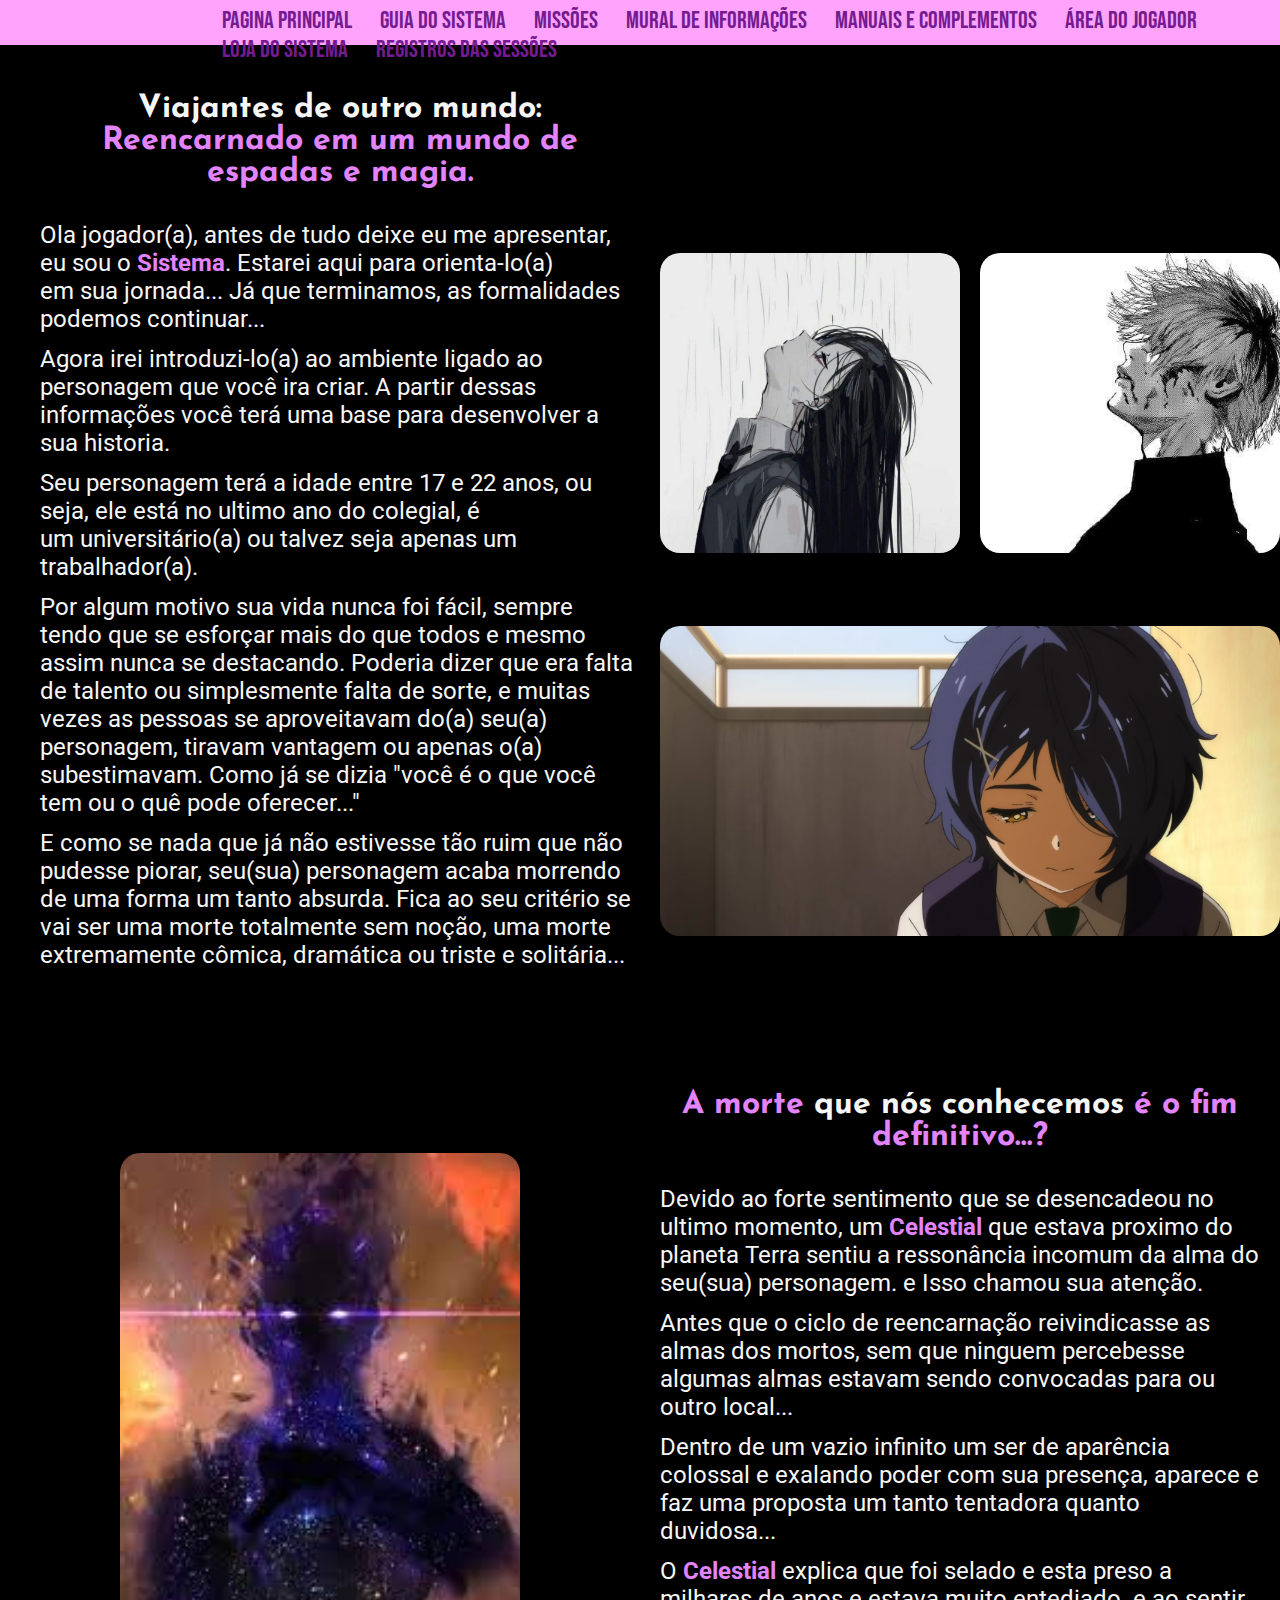
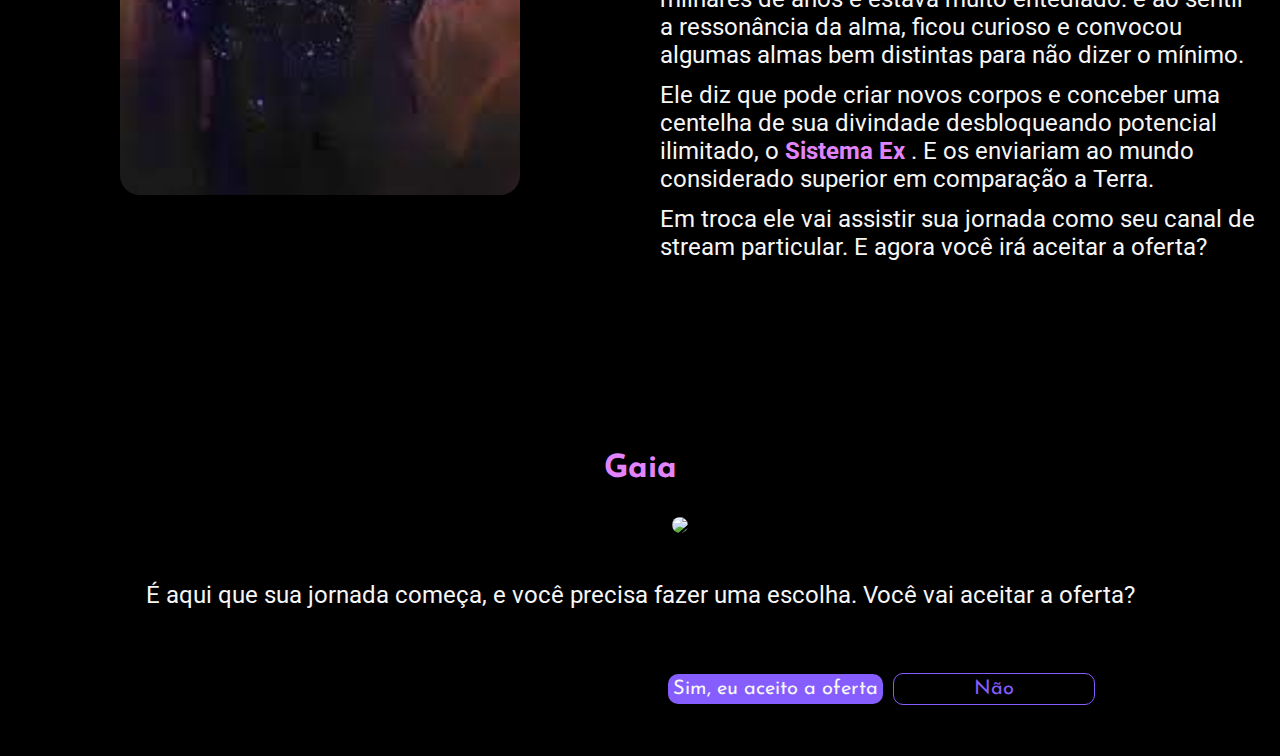
==== index.html @ a4c8fac4 "subindo arquivos1" ====
<!DOCTYPE html>
<html lang="pt-br">
<head>
  <meta charset="UTF-8">
  <meta http-equiv="X-UA-Compatible" content="IE=edge">
  <meta name="viewport" content="width=device-width, initial-scale=1.0">
  <title>Document</title>
  <link rel="stylesheet" href="style.css">
  <link rel="preconnect" href="https://fonts.googleapis.com">
<link rel="preconnect" href="https://fonts.gstatic.com" crossorigin>
<link href="https://fonts.googleapis.com/css2?family=Bebas+Neue&family=Josefin+Sans:wght@700&family=Roboto&display=swap" rel="stylesheet">
</head>
<body>
  <header class="cabecalho">
    <nav class="cabecalho__menu">
      <ul>
        <a class="cabecalho__menu__link" href="./home.html">Pagina Principal</a>
        <a class="cabecalho__menu__link" href="./guiadosistema.html">Guia do Sistema</a>
        <a class="cabecalho__menu__link" href="./home.html">missões</a>
        <a class="cabecalho__menu__link" href="./home.html">Mural de Informações</a>
        <a class="cabecalho__menu__link" href="./home.html">Manuais e Complementos</a>
        <a class="cabecalho__menu__link" href="./home.html">Área do Jogador</a>
        <a class="cabecalho__menu__link" href="./home.html">Loja do Sistema</a>
        <a class="cabecalho__menu__link" href="./home.html">Registros das Sessões</a>
      </ul>
    </nav>
  </header>
  <main class="Principal">
    <section class="sessao__principal conteiner">
      <div class="sessao__principal__conteudo">
        <h1 class="titulo__principal"><strong class="titulo__principal__str">Viajantes de outro mundo:</strong> Reencarnado em um mundo de espadas e magia. </h1>
        <p class="paragrafo conteudo__principal">Ola jogador(a), antes de tudo deixe eu me apresentar, eu sou o <strong class="paragrafo__principal__str">Sistema</strong>. Estarei aqui para orienta-lo(a)<br> em sua jornada... Já que terminamos, as formalidades podemos continuar...</p>
        <p class="paragrafo conteudo__principal">Agora irei introduzi-lo(a) ao ambiente ligado ao personagem que você ira criar. A partir dessas informações você terá uma base para desenvolver a sua historia.</p>
        <p class="paragrafo conteudo__principal">Seu personagem terá a idade entre 17 e 22 anos, ou seja, ele está no ultimo ano do colegial, é<br> um universitário(a) ou talvez seja apenas um trabalhador(a).</p>
        <p class="paragrafo conteudo__principal">Por algum motivo sua vida nunca foi fácil, sempre tendo que se esforçar mais do que todos e mesmo assim nunca se destacando. Poderia dizer que era falta de talento ou simplesmente falta de sorte, e muitas vezes as pessoas se aproveitavam do(a) seu(a) personagem, tiravam vantagem ou apenas o(a) subestimavam. Como já se dizia "você é o que você tem ou o quê pode oferecer..."</p>
        <p class="paragrafo conteudo__principal">E como se nada que já não estivesse tão ruim que não pudesse piorar, seu(sua) personagem acaba morrendo de uma forma um tanto absurda. Fica ao seu critério se vai ser uma morte totalmente sem noção, uma morte extremamente cômica, dramática ou triste e solitária...</p>
      </div>
      <div class="sessao__principal__imagem"><img src="./assets/aniyuki-sad-anime-avatar-image-51-1024x1024.jpg" alt="Imagem garota chorando na chuva"></div>
      <div class="sessao__principal__imagem"><img src="./assets/LX9xQp1A_400x400.jpg"></div>
      <div class="sessao__principal__imagem__1"><img src="./assets/Screen-Shot-2022-01-13-at-10.53.08-AM.avif"></div>    
    </section>
    <section class="sessao__secundaria conteiner">
    <div class="sessao__secundaria__imagem"><img src="./assets/robson.jfif"></div>
    <div class="sessao__secundaria__conteudo">
      <h2 class="titulo__secundario"><strong class="titulo__secundario__str">A morte</strong> que nós conhecemos <strong class="titulo__secundario__str">é o fim definitivo...?</strong></h2>
      <p class="paragrafo conteudo__principal">Devido ao forte sentimento que se desencadeou no ultimo momento, um <strong class="paragrafo__principal__str">Celestial</strong> que estava proximo do planeta Terra sentiu a ressonância incomum da alma do seu(sua) personagem. e Isso chamou sua atenção.</p>
      <p class="paragrafo conteudo__principal">Antes que o ciclo de reencarnação reivindicasse as almas dos mortos, sem que ninguem percebesse algumas almas estavam sendo convocadas para ou outro local...</p>
      <p class="paragrafo conteudo__principal">Dentro de um vazio infinito um ser de aparência colossal e exalando poder com sua presença, aparece e faz uma proposta um tanto tentadora quanto duvidosa...</p>
      <p class="paragrafo conteudo__principal">O <strong class="paragrafo__principal__str">Celestial</strong> explica que foi selado e esta preso a milhares de anos e estava muito entediado. e ao sentir a ressonância da alma, ficou curioso e convocou algumas almas bem distintas para não dizer o mínimo.</p>
      <p class="paragrafo conteudo__principal">Ele diz que pode criar novos corpos e conceber uma centelha de sua divindade desbloqueando potencial ilimitado, o <strong class="paragrafo__principal__str">Sistema Ex</strong> . E os enviariam ao mundo considerado superior em comparação a Terra.</p>
      <p class="paragrafo conteudo__principal">Em troca ele vai assistir sua jornada como seu canal de stream particular. E agora você irá aceitar a oferta?</p>
    </div>
    </section>
    <section class="sessao__gaia">
      <div>
        <h2 class="titulo__planeta">Gaia</h2>
        <img class="imagem__planeta" src="./assets/planetagaia.jpg">
      </div>
      <div>
        <p class="paragrafo conteudo__principal">É aqui que sua jornada começa, e você precisa fazer uma escolha. Você vai aceitar a oferta?</p>
      </div>
      <div class="conteiner__botao">
        <div class="botao__escolha__sim__box">
          <a class="botao__escolha__sim" href="./guiadosistema.html">Sim, eu aceito a oferta</a>
        </div>
        <div class="botao__escolha__nao__box">
          <a class="botao__escolha__nao" href="./respostanao.html">Não</a>
        </div>
      </div>
    </section>
  </main>
  <footer>

  </footer>
</body>
</html>
---- style.css ----
:root {
  --cor-fonte-principal: #f6f6f6;
  --cor-fonte-secundario: #E384FF;
  --cor-fundo-principal: #000000;
  --cor-botao-principal: #865DFF;
  --cor-box-menu: #FFA3FD;
  --cor-texto-menu: #751b91;
  --fonte-principal: 'Josefin Sans';
  --fonte-secundaria: 'Roboto';
  --fonte-menu: 'Bebas Neue';
}

*{
  padding: 0%;
  margin: 0%;
}

html {
  scroll-behavior: smooth;
}

body{
  background-color: var(--cor-fundo-principal);
  color: var(--cor-fonte-principal);
}

.cabecalho{
  background-color: var(--cor-box-menu);
  display: flex;
  height: 5vh;
  margin: 0 0 3em 0;
  
}

.cabecalho__menu {
  margin: 0.25em 1em 0 9.25em;
  font-family: var(--fonte-menu);
  font-size: 24px;
  font-weight: 400;
  
  
}

.cabecalho__menu__link {
  color: var(--cor-texto-menu);
  text-decoration: none;
  margin: 0 1em 0 0;
  
}

.cabecalho__menu__link:hover {
  color: var(--cor-fonte-principal);
}

.conteiner {
  max-width: 1200px;
  margin: 0 auto;
  grid-template-areas: 
  "sessao__principal__conteudo sessao__principal__imagem sessao__principal__imagem"
  "sessao__principal__conteudo sessao__principal__imagem sessao__principal__imagem"  
  ;
  display: grid;
  grid-gap: 20px;
}

img {
  width: 100%;
  border-radius: 20px;
}

.sessao__principal__conteudo {
  width: 600px;
  
  grid-area: "sessao__principal__conteudo";
  grid-row: sessao__principal__conteudo;
  height: 100vh;
}

.titulo__principal {
  margin: 0 0 1em 0;
  text-align: center;
  font-family: var(--fonte-principal);
  font-size: 32px;
  font-weight: 700;
  color: var(--cor-fonte-secundario);
}

.titulo__principal__str {
  color: var(--cor-fonte-principal)
}

.paragrafo__principal__str {
  color: var(--cor-fonte-secundario);
}

.paragrafo {
  font-size: 24px;
  font-family: var(--fonte-secundaria);
  font-weight: 400;
  margin: 0.50em 0;
}

.sessao__principal__imagem {
  width: 300px;
  height: 300px;
  grid-area:  "sessao__principal__imagem";
  margin-top: 10em;
}

.sessao__principal__imagem__1 {
  width: auto;
  height: auto;
  grid-column: sessao__principal__imagem;
  grid-area:  "sessao__principal__imagem__1";
}

.sessao__secundaria {
  
  height: 100vh;
  grid-template-columns: 50% 50%;
  display: grid;
  margin-bottom: 10em;
}

.sessao__secundaria__imagem {
  width: 400px;
 margin: 10em 0 0 5em;
}

.titulo__secundario {
  margin: 3em 0 1em 0 ;
  font-family: var(--fonte-principal);
  font-size: 32px;
  font-weight: 700;
  text-align: center;
}

.titulo__secundario__str {
  color: var(--cor-fonte-secundario);
}

.sessao__gaia {
  display: block;
  text-align: center;
}


.titulo__planeta {
  text-align: center;
  color: var(--cor-fonte-secundario);
  font-family: var(--fonte-principal);
  font-size: 32px;
  font-weight: 700;
  margin-bottom: 1em;
}

.imagem__planeta {
  width: 1100px;
  margin: 0 0 2em 5em;
}

.conteiner__botao {
  display: flex;
  flex-direction: row;
  margin: 0 0 0 41.75em;
  align-items: center;
  gap: 10px;
  height: 15vh;    
}

.botao__escolha__sim__box {
  margin: 1em 0; 
}

.botao__escolha__sim {
  text-decoration: none;
  color: var(--cor-fonte-principal);
  padding: 0.25em 0.25em;
  background-color: var(--cor-botao-principal);
  border-radius: 10px;
  font-family: var(--fonte-principal);
  font-weight: 400;
  font-size: 20px;
}

.botao__escolha__nao {
  text-decoration: none;
  color: var(--cor-botao-principal);
  padding: 0.25em 4em;
  border: 1px solid var(--cor-botao-principal);
  border-radius: 10px;
  font-family: var(--fonte-principal);
  font-weight: 400;
  font-size: 20px;
}

.botao__escolha__sim:hover {
  background-color: var(--cor-texto-menu);
  color: var(--cor-fundo-principal);
 
}

.botao__escolha__nao:hover {
  background-color: var(--cor-texto-menu);
  color: var(--cor-fonte-principal);
}

.botao__escolha__nao__box {
  margin: 1em 0;  
}

.respostanao__box{
margin: 4em 0 0 37em;
}
.fim{
  text-align: center;
}
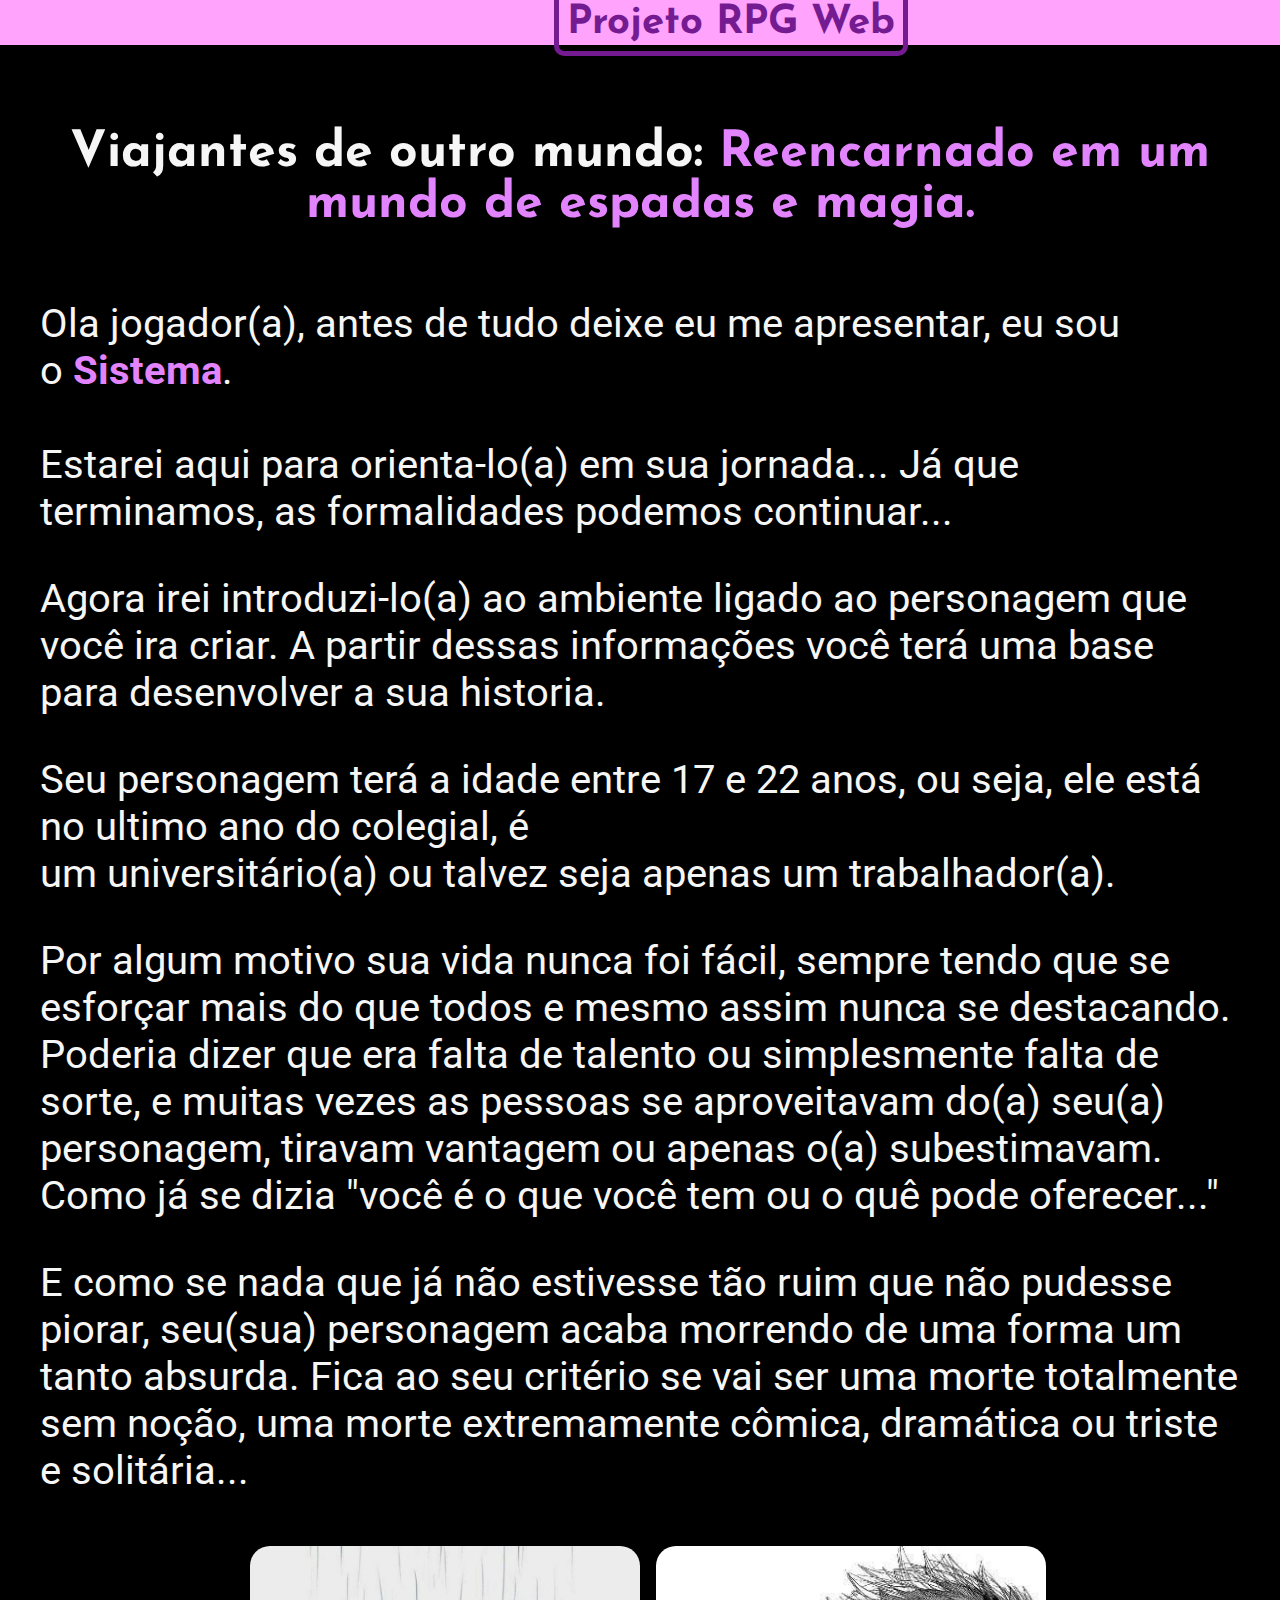
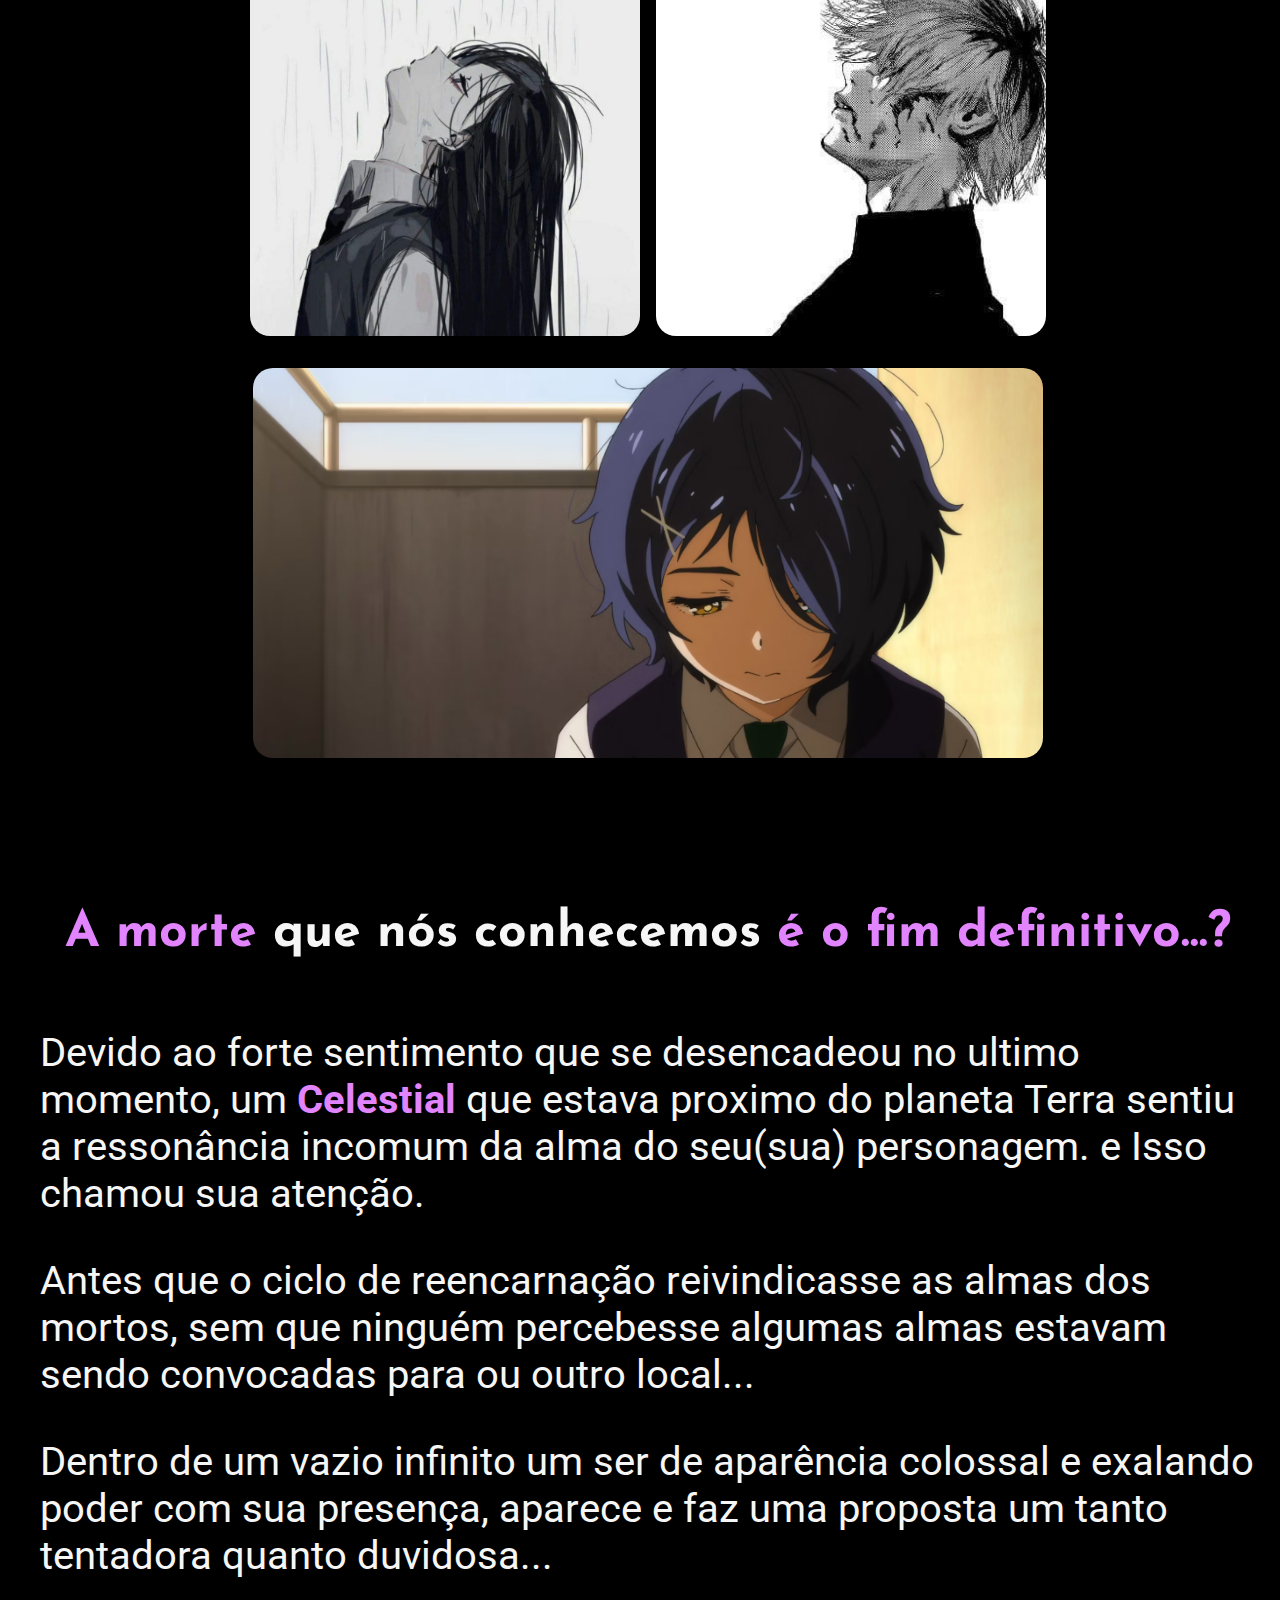
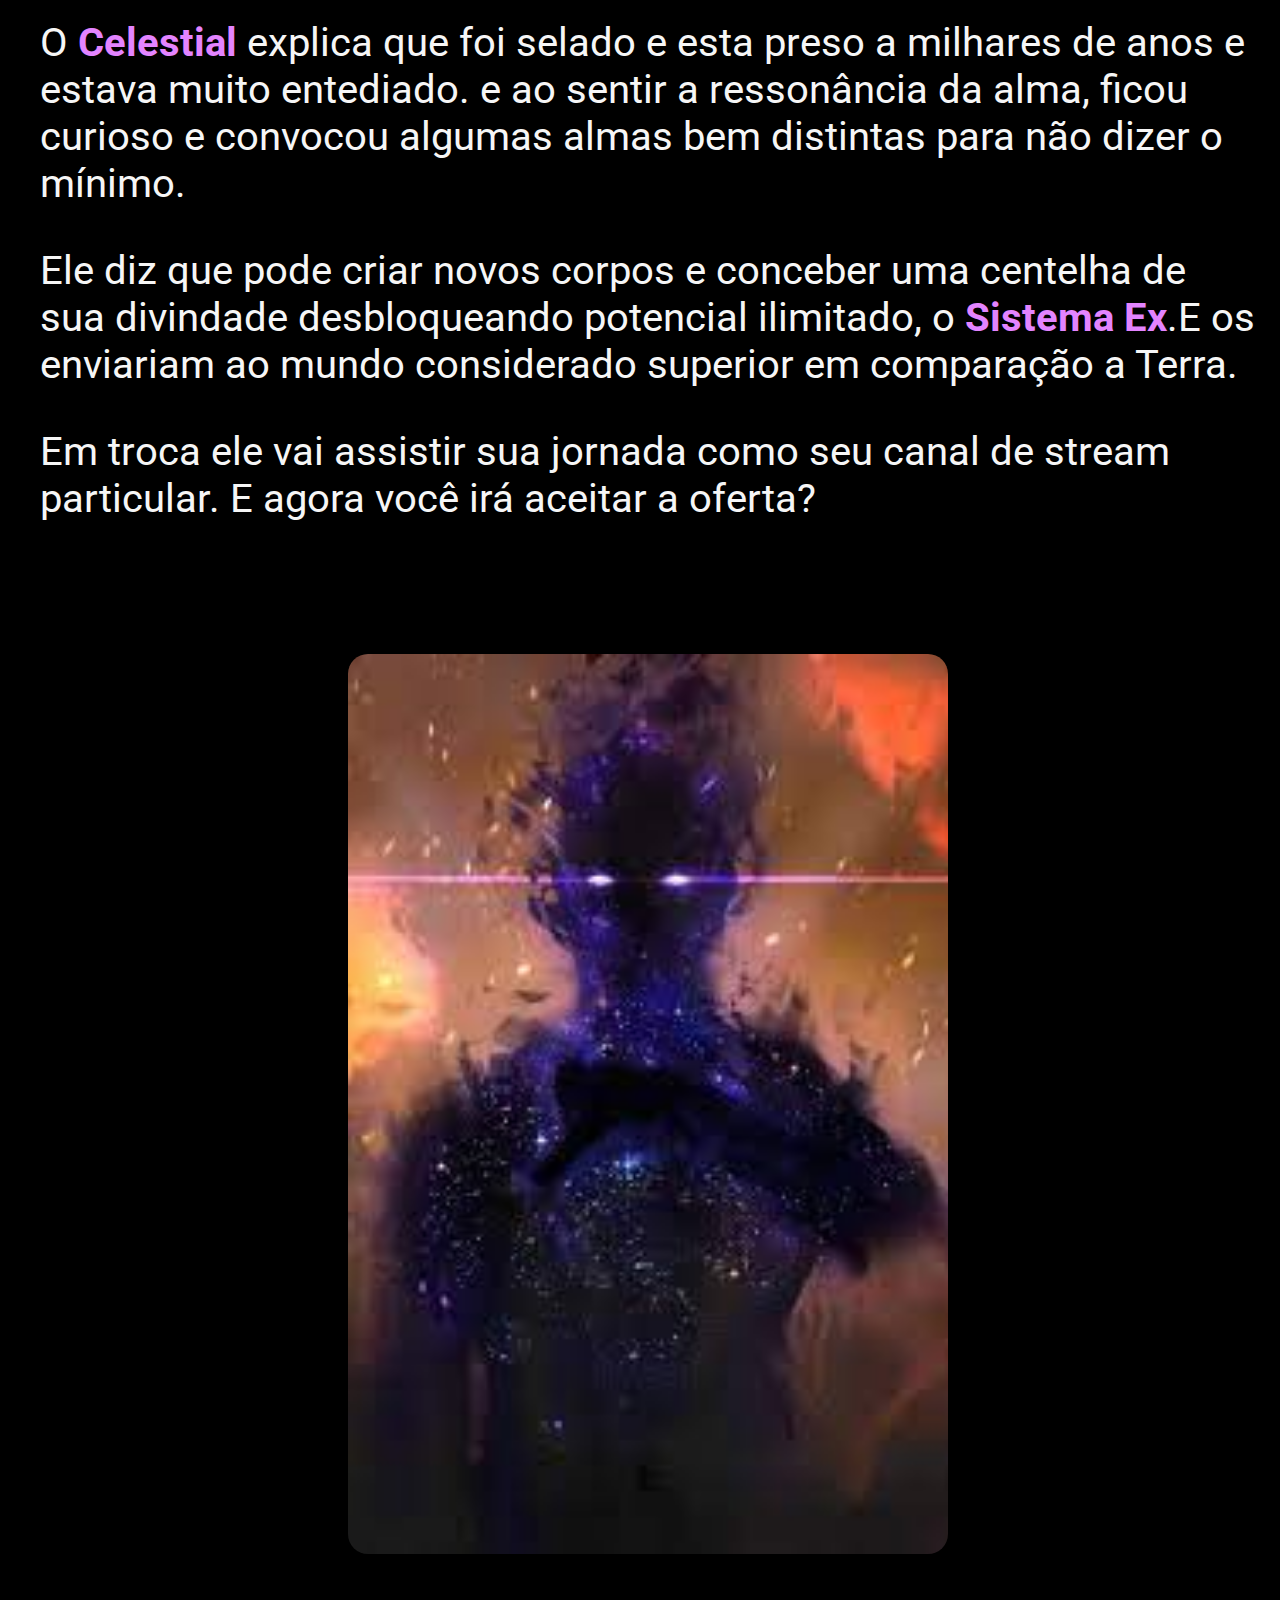
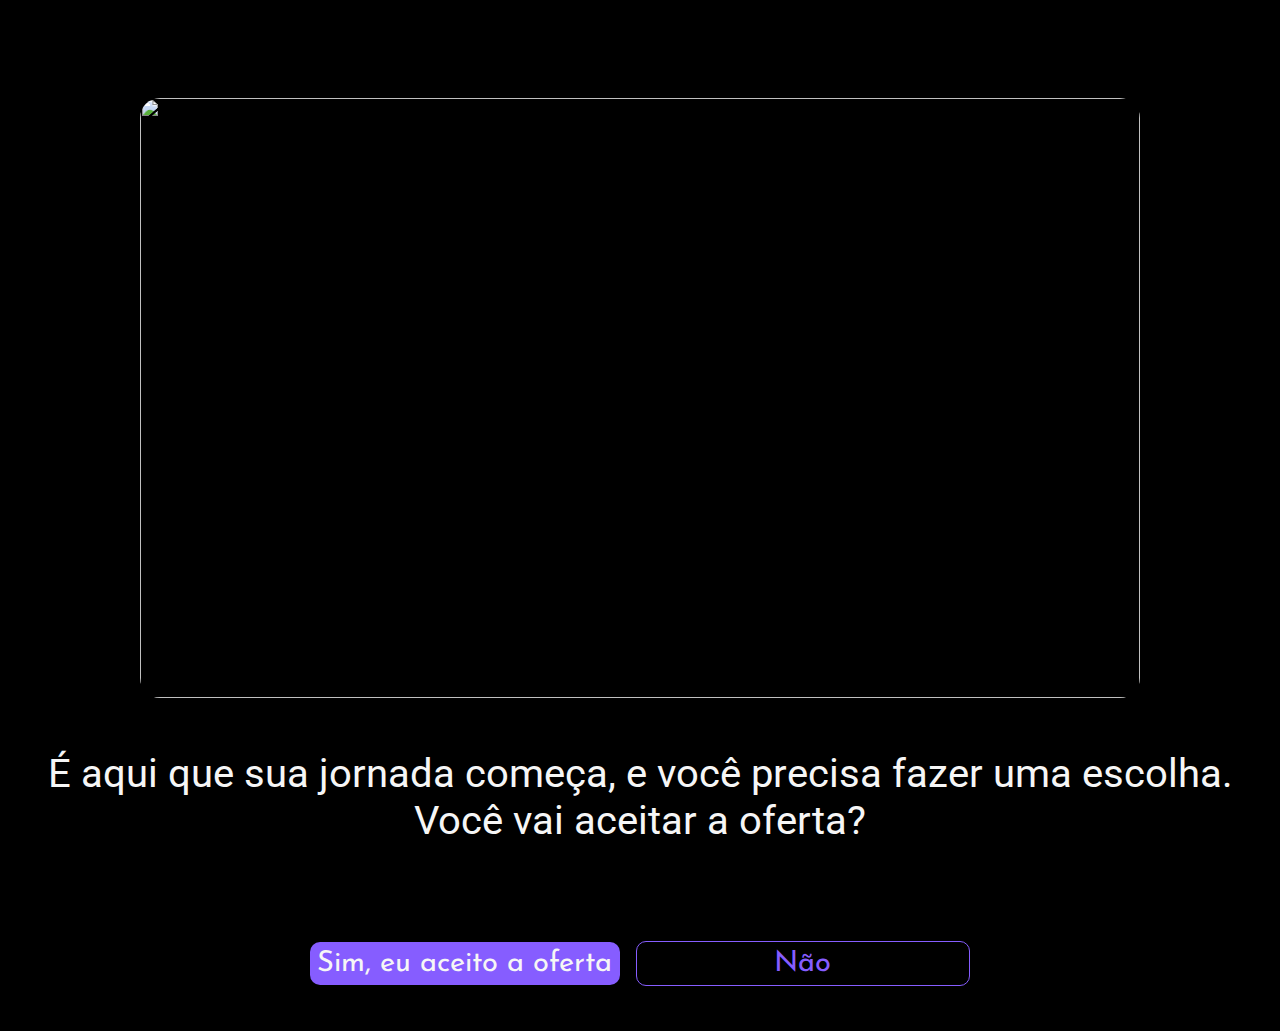
==== commit 77aff5f5: "Update index.html - atualização 04" ====
--- a/index.html
+++ b/index.html
@@ -5,72 +5,108 @@
   <meta http-equiv="X-UA-Compatible" content="IE=edge">
   <meta name="viewport" content="width=device-width, initial-scale=1.0">
   <title>Document</title>
-  <link rel="stylesheet" href="style.css">
+  <link href="./js/script.js">
+  <link rel="stylesheet" href="./styles/style.css">
+  <link rel="stylesheet" href="./styles/responsivo.css">
   <link rel="preconnect" href="https://fonts.googleapis.com">
-<link rel="preconnect" href="https://fonts.gstatic.com" crossorigin>
-<link href="https://fonts.googleapis.com/css2?family=Bebas+Neue&family=Josefin+Sans:wght@700&family=Roboto&display=swap" rel="stylesheet">
+  <link rel="preconnect" href="https://fonts.gstatic.com" crossorigin>
+  <link href="https://fonts.googleapis.com/css2?family=Bebas+Neue&family=Josefin+Sans:wght@700&family=Roboto&display=swap" rel="stylesheet">
+  <link rel="stylesheet" href="https://cdnjs.cloudflare.com/ajax/libs/font-awesome/6.4.0/css/all.min.css" integrity="sha512-iecdLmaskl7CVkqkXNQ/ZH/XLlvWZOJyj7Yy7tcenmpD1ypASozpmT/E0iPtmFIB46ZmdtAc9eNBvH0H/ZpiBw==" crossorigin="anonymous" referrerpolicy="no-referrer"/>
 </head>
 <body>
-  <header class="cabecalho">
+  <header class="cabecalho" id="cabecalho">
+    <div class="icone__menu__responsivo">
+      <i class="fa-solid fa-bars"></i>
+    </div>
+    <div class="logo__responsivo">
+      <p>Projeto RPG Web</p>
+    </div>
     <nav class="cabecalho__menu">
       <ul>
-        <a class="cabecalho__menu__link" href="./home.html">Pagina Principal</a>
+        <a class="cabecalho__menu__link" href="./index.html">Pagina Principal</a>
         <a class="cabecalho__menu__link" href="./guiadosistema.html">Guia do Sistema</a>
-        <a class="cabecalho__menu__link" href="./home.html">missões</a>
-        <a class="cabecalho__menu__link" href="./home.html">Mural de Informações</a>
-        <a class="cabecalho__menu__link" href="./home.html">Manuais e Complementos</a>
-        <a class="cabecalho__menu__link" href="./home.html">Área do Jogador</a>
-        <a class="cabecalho__menu__link" href="./home.html">Loja do Sistema</a>
-        <a class="cabecalho__menu__link" href="./home.html">Registros das Sessões</a>
-      </ul>
+        <a class="cabecalho__menu__link" href="#">Missões</a>
+        <a class="cabecalho__menu__link" href="#">Mural de Informações</a>
+        <a class="cabecalho__menu__link" href="#">Manuais e Complementos</a>
+        <a class="cabecalho__menu__link" href="#">Área do Jogador</a>
+        <a class="cabecalho__menu__link" href="#">Loja do Sistema</a>
+        <a class="cabecalho__menu__link" href="#">Registros das Sessões</a>
+      </ul>     
     </nav>
+    <!--<div class="icone__menu__responsivo2">
+      <i class="fa-solid fa-ellipsis-vertical"></i>
+    </div>-->
   </header>
+  <div class="dropdown__menu">
+    <li><a class="cabecalho__menu__link" href="./index.html">Pagina Principal</a></li>
+    <li><a class="cabecalho__menu__link" href="./guiadosistema.html">Guia do Sistema</a></li>
+    <li><a class="cabecalho__menu__link" href="#">Missões</a></li>
+    <li><a class="cabecalho__menu__link" href="#">Mural de Informações</a></li>
+    <li><a class="cabecalho__menu__link" href="#">Manuais e Complementos</a></li>
+    <li><a class="cabecalho__menu__link" href="#">Área do Jogador</a></li>
+    <li><a class="cabecalho__menu__link" href="#">Loja do Sistema</a></li>
+    <li><a class="cabecalho__menu__link" href="#">Registros das Sessões</a></li>
+  </div>
   <main class="Principal">
-    <section class="sessao__principal conteiner">
-      <div class="sessao__principal__conteudo">
+    <section class="sessao__principal">
+      <div class="sessao__principal__box1">
         <h1 class="titulo__principal"><strong class="titulo__principal__str">Viajantes de outro mundo:</strong> Reencarnado em um mundo de espadas e magia. </h1>
-        <p class="paragrafo conteudo__principal">Ola jogador(a), antes de tudo deixe eu me apresentar, eu sou o <strong class="paragrafo__principal__str">Sistema</strong>. Estarei aqui para orienta-lo(a)<br> em sua jornada... Já que terminamos, as formalidades podemos continuar...</p>
+        <p class="paragrafo conteudo__principal">Ola jogador(a), antes de tudo deixe eu<br class="responsivo2"> me apresentar, eu sou <br class="responsivo1">o <strong class="paragrafo__principal__str">Sistema</strong>. <br class="responsivo1"><br class="responsivo1"><br class="responsivo2"><br class="responsivo2">Estarei aqui para orienta-lo(a)<br class="responsivo1__none"> em sua jornada... Já que terminamos, as formalidades podemos continuar...</p>
         <p class="paragrafo conteudo__principal">Agora irei introduzi-lo(a) ao ambiente ligado ao personagem que você ira criar. A partir dessas informações você terá uma base para desenvolver a sua historia.</p>
         <p class="paragrafo conteudo__principal">Seu personagem terá a idade entre 17 e 22 anos, ou seja, ele está no ultimo ano do colegial, é<br> um universitário(a) ou talvez seja apenas um trabalhador(a).</p>
         <p class="paragrafo conteudo__principal">Por algum motivo sua vida nunca foi fácil, sempre tendo que se esforçar mais do que todos e mesmo assim nunca se destacando. Poderia dizer que era falta de talento ou simplesmente falta de sorte, e muitas vezes as pessoas se aproveitavam do(a) seu(a) personagem, tiravam vantagem ou apenas o(a) subestimavam. Como já se dizia "você é o que você tem ou o quê pode oferecer..."</p>
         <p class="paragrafo conteudo__principal">E como se nada que já não estivesse tão ruim que não pudesse piorar, seu(sua) personagem acaba morrendo de uma forma um tanto absurda. Fica ao seu critério se vai ser uma morte totalmente sem noção, uma morte extremamente cômica, dramática ou triste e solitária...</p>
       </div>
-      <div class="sessao__principal__imagem"><img src="./assets/aniyuki-sad-anime-avatar-image-51-1024x1024.jpg" alt="Imagem garota chorando na chuva"></div>
-      <div class="sessao__principal__imagem"><img src="./assets/LX9xQp1A_400x400.jpg"></div>
-      <div class="sessao__principal__imagem__1"><img src="./assets/Screen-Shot-2022-01-13-at-10.53.08-AM.avif"></div>    
+      <div class="sessao__principal__box2">
+        <img src="./assets/aniyuki-sad-anime-avatar-image-51-1024x1024.jpg" alt="" class="sessao__principal__imagem1">
+        <img src="./assets/LX9xQp1A_400x400.jpg" alt="" class="sessao__principal__imagem2"></div>
+      <div class="sessao__principal__box3"><img src="./assets/Screen-Shot-2022-01-13-at-10.53.08-AM.avif" alt="" class="sessao__principal__imagem3"></div>
     </section>
-    <section class="sessao__secundaria conteiner">
-    <div class="sessao__secundaria__imagem"><img src="./assets/robson.jfif"></div>
-    <div class="sessao__secundaria__conteudo">
-      <h2 class="titulo__secundario"><strong class="titulo__secundario__str">A morte</strong> que nós conhecemos <strong class="titulo__secundario__str">é o fim definitivo...?</strong></h2>
-      <p class="paragrafo conteudo__principal">Devido ao forte sentimento que se desencadeou no ultimo momento, um <strong class="paragrafo__principal__str">Celestial</strong> que estava proximo do planeta Terra sentiu a ressonância incomum da alma do seu(sua) personagem. e Isso chamou sua atenção.</p>
-      <p class="paragrafo conteudo__principal">Antes que o ciclo de reencarnação reivindicasse as almas dos mortos, sem que ninguem percebesse algumas almas estavam sendo convocadas para ou outro local...</p>
-      <p class="paragrafo conteudo__principal">Dentro de um vazio infinito um ser de aparência colossal e exalando poder com sua presença, aparece e faz uma proposta um tanto tentadora quanto duvidosa...</p>
-      <p class="paragrafo conteudo__principal">O <strong class="paragrafo__principal__str">Celestial</strong> explica que foi selado e esta preso a milhares de anos e estava muito entediado. e ao sentir a ressonância da alma, ficou curioso e convocou algumas almas bem distintas para não dizer o mínimo.</p>
-      <p class="paragrafo conteudo__principal">Ele diz que pode criar novos corpos e conceber uma centelha de sua divindade desbloqueando potencial ilimitado, o <strong class="paragrafo__principal__str">Sistema Ex</strong> . E os enviariam ao mundo considerado superior em comparação a Terra.</p>
-      <p class="paragrafo conteudo__principal">Em troca ele vai assistir sua jornada como seu canal de stream particular. E agora você irá aceitar a oferta?</p>
-    </div>
+    <section class="sessao__principal__2">
+      <div class="sessao__principal__2__box1"><img src="./assets/robson.jfif" alt="" class="sessao__principal__2__imagem1"></div>
+      <div class="sessao__principal__2__box2">
+        <h2 class="titulo__secundario"><strong class="titulo__secundario__str">A morte</strong> que nós conhecemos <strong class="titulo__secundario__str">é o fim definitivo...?</strong></h2>
+        <p class="paragrafo conteudo__principal">Devido ao forte sentimento que se desencadeou no ultimo momento, um <strong class="paragrafo__principal__str">Celestial</strong> que estava proximo do planeta Terra sentiu a ressonância incomum da alma do seu(sua) personagem. e Isso chamou sua atenção.</p>
+        <p class="paragrafo conteudo__principal">Antes que o ciclo de reencarnação reivindicasse as almas dos mortos, sem que ninguém percebesse algumas almas estavam sendo convocadas para ou outro local...</p>
+        <p class="paragrafo conteudo__principal">Dentro de um vazio infinito um ser de aparência colossal e exalando poder com sua presença, aparece e faz uma proposta um tanto tentadora quanto duvidosa...</p>
+        <p class="paragrafo conteudo__principal">O <strong class="paragrafo__principal__str">Celestial</strong> explica que foi selado e esta preso a milhares de anos e estava muito entediado. e ao sentir a ressonância da alma, ficou curioso e convocou algumas almas bem distintas para não dizer o mínimo.</p>
+        <p class="paragrafo conteudo__principal">Ele diz que pode criar novos corpos e conceber uma centelha de sua divindade desbloqueando potencial ilimitado, o <strong class="paragrafo__principal__str">Sistema Ex</strong>.E os enviariam ao mundo considerado superior em comparação a Terra.</p>
+        <p class="paragrafo conteudo__principal">Em troca ele vai assistir sua jornada como seu canal de stream particular. <br class="responsivo2">E agora você irá aceitar a oferta?</p>  
+      </div>
     </section>
     <section class="sessao__gaia">
-      <div>
-        <h2 class="titulo__planeta">Gaia</h2>
-        <img class="imagem__planeta" src="./assets/planetagaia.jpg">
-      </div>
-      <div>
+      <div class="sessao__gaia__box1"><img src="./assets/planetagaia.jpg" alt="" class="sessao__gaia__imagem1"></div>
+      <div class="sessao__gaia__box2">        
         <p class="paragrafo conteudo__principal">É aqui que sua jornada começa, e você precisa fazer uma escolha. Você vai aceitar a oferta?</p>
       </div>
-      <div class="conteiner__botao">
-        <div class="botao__escolha__sim__box">
-          <a class="botao__escolha__sim" href="./guiadosistema.html">Sim, eu aceito a oferta</a>
-        </div>
-        <div class="botao__escolha__nao__box">
-          <a class="botao__escolha__nao" href="./respostanao.html">Não</a>
-        </div>
+      <div class="sessao__gaia__box3">
+        <div class="conteiner__botao">
+          <div class="botao__escolha__sim__box">
+            <a class="botao__escolha__sim" href="./guiadosistema.html">Sim, eu aceito a oferta</a>
+          </div>
+          <div class="botao__escolha__nao__box">
+            <a class="botao__escolha__nao" href="./respostanao.html">Não</a>
+          </div>  
       </div>
     </section>
   </main>
   <footer>
 
   </footer>
+  <script>
+    const botaoMenu = document.querySelector(".icone__menu__responsivo")
+    const botaoMenuIcone = document.querySelector(".icone__menu__responsivo i")
+    const dropdownMenu = document.querySelector(".dropdown__menu")
+
+    botaoMenu.onclick = function () {
+    dropdownMenu.classList.toggle("open")
+    const isOpen = dropdownMenu.classList.contains("open")
+    
+    botaoMenuIcone.classList = isOpen
+      ? "fa-solid fa-xmark"
+      : "fa-solid fa-bars"
+
+    }
+  </script>
 </body>
-</html>+</html>
--- a/styles/style.css
+++ b/styles/style.css
@@ -0,0 +1,379 @@
+:root {
+  --cor-fonte-principal: #f6f6f6;
+  --cor-fonte-secundario: #E384FF;
+  --cor-fundo-principal: #000000;
+  --cor-botao-principal: #865DFF;
+  --cor-box-menu: #ffa3fd;
+  --cor-texto-menu: #751b91;
+  --fonte-principal: 'Josefin Sans';
+  --fonte-secundaria: 'Roboto';
+  --fonte-menu: 'Bebas Neue';
+}
+
+*{
+  padding: 0%;
+  margin: 0%;
+  box-sizing: border-box;
+}
+
+html {
+  scroll-behavior: smooth;
+}
+
+body{
+  background-color: var(--cor-fundo-principal);
+  color: var(--cor-fonte-principal);
+}
+
+.cabecalho{
+  background-color: var(--cor-box-menu);
+  display: flex;
+  height: 5vh;
+  /*margin: 0 0 3em 0;*/
+  align-items: center;
+  
+}
+
+.logo__responsivo {
+  
+  font-family: var(--fonte-principal);
+  color: var(--cor-texto-menu);
+  font-size: 20px;
+  font-weight: 700;
+  border: 2px solid var(--cor-texto-menu);
+  border-radius: 10px;
+  padding: 0.2em 0.2em;
+  margin: 0 0 0 1em;
+}
+
+.cabecalho__menu {
+  margin: 0.05em 0 0 1.25em;
+  font-family: var(--fonte-menu);
+  font-size: 24px;
+  font-weight: 400;
+  
+  
+}
+
+.cabecalho__menu__link {
+  color: var(--cor-texto-menu);
+  text-decoration: none;
+  margin: 0 1em 0 0;
+  
+}
+
+.cabecalho__menu__link:hover {
+  color: var(--cor-fonte-principal);
+}
+
+.icone__menu__responsivo {
+  display: flex;
+  font-size: 1.5rem;
+  cursor: pointer;
+  color: var(--cor-texto-menu);
+  align-items: center;
+  display: none;
+}
+
+.dropdown__menu {
+  display: none;
+  position: fixed;
+  top: 77px;
+  height: 0;
+  left: 0.25em;
+  width: 400px;
+  background-color: rgba(255, 163, 253, 0.5);
+  backdrop-filter: blur(15px);
+  border-radius: 10px;
+  overflow: hidden; 
+  transition: height 0.2s cubic-bezier(0.175, 0.885, 0.32, 1.275); 
+}
+
+.dropdown__menu li {
+  list-style: none;
+}
+
+.dropdown__menu.open {
+  height: 500px;
+  color: var(--cor-texto-menu);
+}
+
+
+.dropdown__menu a {
+  padding: 0.7rem;
+  display: flex;
+  align-items: center;
+  justify-content: center;
+  font-size: 32px;
+  font-weight: 500;
+}
+
+.dropdown__menu a:hover {
+  color: var(--cor-fonte-principal);
+}
+
+.icone__menu__responsivo2 {
+  display: flex;
+  font-size: 1.5rem;
+  cursor: pointer;
+  color: var(--cor-box-menu);
+  background-color: var(--cor-texto-menu);
+  align-items: center;
+  display: none;
+}
+
+.botao__responsivel__sidebar {
+  display: flex;
+  font-size: 1.5rem;
+  cursor: pointer;
+  color: var(--cor-fonte-principal);
+  background-color: #E384FF;
+ 
+  justify-content: left;
+}
+
+.icone__menu__responsivo:hover {
+  color: var(--cor-fonte-principal);
+}
+
+
+
+img {
+  width: 100%;
+  border-radius: 20px;
+}
+
+.sessao__principal {
+  max-width: 1200px;
+  gap: 1em;
+  display: grid;
+  margin: 0 auto 0 auto;
+  grid-template-columns: 50% 50%;
+  grid-template-areas: 
+    "sessao__principal__box1 sessao__principal__box2"
+    "sessao__principal__box1 sessao__principal__box3"
+  ;
+}
+
+.sessao__principal__box1 {
+  grid-area: "sessao__principal__box1";
+  grid-column-start: 1;
+  grid-column-end: 2;
+  grid-row-start: 1;
+  grid-row-end: 3;
+  display: flex; 
+  flex-direction: column;
+  align-items: center;
+  margin: 3em 1em 0 0;
+}
+
+.sessao__principal__box2 {
+  grid-area: "sessao__principal__box2";
+  grid-column-start: 2;
+  grid-column-end: 3;
+  grid-row-start: 1;
+  grid-row-end: 2;
+  display: flex; 
+  align-items: end;
+  justify-content: center;
+  gap: 1em;
+}
+
+.sessao__principal__imagem1 {
+  width: 290px;
+  height: 290px;
+  
+}
+
+.sessao__principal__imagem2 {
+  width: 290px;
+  height: 290px;
+}
+
+.sessao__principal__box3 {
+  grid-area: "sessao__principal__box3";
+  grid-column-start: 2;
+  grid-column-end: 3;
+  grid-row-start: 2;
+  grid-row-end: 3;
+  display: flex; 
+  align-items: center;
+  gap: 2em;
+}
+
+.sessao__principal__imagem3 {
+  width: 600;
+  height: 300px;
+}
+
+.sessao__principal__2 {
+  max-width: 1200px;
+  gap: 1em;
+  display: grid;
+  margin: 0 auto 0 auto;
+  grid-template-columns: 50% 50%;
+  grid-template-areas: 
+  "sessao__principal__2__box1 sessao__principal__2__box2"
+  "sessao__principal__2__box1 sessao__principal__2__box2"
+  ;
+}
+
+.sessao__principal__2__box1 {
+  grid-area: "sessao__principal__2__box1";
+  grid-column-start: 1;
+  grid-column-end: 2;
+  grid-row-start: 1;
+  grid-row-end: 3;
+  display: flex;   
+  align-items: center;
+  justify-content: center;
+  gap: 2em;
+  
+}
+
+.sessao__principal__2__box2 {
+  grid-area: "sessao__principal__2__box2";
+  grid-column-start: 2;
+  grid-column-end: 3;
+  grid-row-start: 1;
+  grid-row-end: 3;
+  display: flex; 
+  flex-direction: column;
+  align-items: center;
+  justify-content: center;
+  
+}
+
+.sessao__principal__2__imagem1 {
+  height: 500px;
+  width: 300px;
+  align-items: center;
+  margin: 5em 0 0 0;
+}
+
+.sessao__gaia {
+  max-width: 1200px;
+  gap: 1em;
+  display: grid;
+  margin: 0 auto 0 auto;
+  display: flex;
+  flex-direction: column;
+  justify-content: center;
+  align-items: center;
+}
+
+.sessao__gaia__box1 {
+  margin: 9em 0 0 0;
+}
+
+.sessao__gaia__box3 {
+  align-content: center;
+  justify-content: center;
+}
+
+.titulo__principal {
+  margin: 0 0 1em 0;
+  text-align: center;
+  font-family: var(--fonte-principal);
+  font-size: 32px;
+  font-weight: 700;
+  color: var(--cor-fonte-secundario);
+}
+
+.titulo__principal__str {
+  color: var(--cor-fonte-principal)
+}
+
+.paragrafo__principal__str {
+  color: var(--cor-fonte-secundario);
+}
+
+.paragrafo {
+  font-size: 24px;
+  font-family: var(--fonte-secundaria);
+  font-weight: 400;
+  margin: 0.50em 0;
+}
+
+
+.titulo__secundario {
+  margin: 3em 0 1em 0 ;
+  font-family: var(--fonte-principal);
+  font-size: 32px;
+  font-weight: 700;
+  text-align: center;
+}
+
+.titulo__secundario__str {
+  color: var(--cor-fonte-secundario);
+}
+
+
+
+
+.titulo__planeta {
+  text-align: center;
+  color: var(--cor-fonte-secundario);
+  font-family: var(--fonte-principal);
+  font-size: 32px;
+  font-weight: 700;
+  margin-bottom: 1em;
+}
+
+.conteiner__botao {
+  display: flex;
+  flex-direction: row;
+  
+  align-items: center;
+  gap: 1em;
+  height: 15vh;    
+}
+
+.botao__escolha__sim__box {
+  margin: 1em 0; 
+}
+
+.botao__escolha__sim {
+  text-decoration: none;
+  color: var(--cor-fonte-principal);
+  padding: 0.25em 0.25em;
+  background-color: var(--cor-botao-principal);
+  border-radius: 10px;
+  font-family: var(--fonte-principal);
+  font-weight: 400;
+  font-size: 20px;
+}
+
+.botao__escolha__nao {
+  text-decoration: none;
+  color: var(--cor-botao-principal);
+  padding: 0.25em 4em;
+  border: 1px solid var(--cor-botao-principal);
+  border-radius: 10px;
+  font-family: var(--fonte-principal);
+  font-weight: 400;
+  font-size: 20px;
+}
+
+.botao__escolha__sim:hover {
+  background-color: var(--cor-texto-menu);
+  color: var(--cor-fundo-principal);
+ 
+}
+
+.botao__escolha__nao:hover {
+  background-color: var(--cor-texto-menu);
+  color: var(--cor-fonte-principal);
+}
+
+.botao__escolha__nao__box {
+  margin: 1em 0;  
+}
+
+.respostanao__box{
+margin: 4em 0 0 37em;
+}
+.fim{
+  text-align: center;
+}
+
--- a/styles/responsivo.css
+++ b/styles/responsivo.css
@@ -0,0 +1,909 @@
+/*------Pagina Principal--------*/
+
+.responsivo1{
+  display: none;
+}
+
+.responsivo2{
+  display: none;
+}
+
+@media(max-width: 1570px){
+  #cabecalho {
+    position: fixed;
+    top: 0;
+    left: 0;
+    width: 100%;
+    
+
+  }
+
+  .cabecalho__menu__link,
+  .cabecalho__menu {
+    display: none;
+    height: 100%;
+  }
+
+  .dropdown__menu {
+    display: block;
+    width: unset;
+    align-items: center;
+    
+  }
+
+  .dropdown__menu li a {
+    font-size: 40px;
+    font-weight: 700;
+    margin-left: 1em;
+  }
+  
+
+  
+
+  .conteiner__nav__secundaria {
+    display: none;
+  }
+
+  .icone__menu__responsivo {
+    display: block; 
+    font-size: 45px;
+    font-weight: 400;
+    margin: 0 0 0 0.75em;
+    justify-content: center;
+    align-items: center;
+
+  }
+
+  .icone__menu__responsivo2 {
+    display: block;
+    justify-content: center;
+    align-items: center;
+    margin: 0 0 0 6.5em;
+    border-radius: 30px;
+    padding: 13px 23px;
+    font-size: 24px;
+    font-weight: 400;
+  }
+
+  .icone__menu__responsivo2:hover {
+    color: var(--cor-fonte-principal);
+  }
+
+  .logo__responsivo {
+    font-size: 40px;
+    display: block;
+    justify-content: center;
+    align-items : center;
+    text-align: center;
+    margin: 0 0 0 13em;
+    font-family: var(--fonte-principal);
+    color: var(--cor-texto-menu);
+    font-weight: 700;
+    border: 5px solid var(--cor-texto-menu);
+  }
+
+  .sessao__principal {
+    max-width: 1200px;
+    display: grid;
+    margin: 0 auto 0 auto;    
+    grid-template-areas: 
+      "sessao__principal__box1 sessao__principal__box1" 
+      "sessao__principal__box2 sessao__principal__box2"
+      "sessao__principal__box3 sessao__principal__box3"
+      "sessao__principal__box4 sessao__principal__box4"
+    ;
+  }
+
+  .sessao__principal__box1 {
+    grid-area: "sessao__principal__box1";
+    grid-column-start: 1;
+    grid-column-end: 3;
+    grid-row-start: 1;
+    grid-row-end: 2;
+    margin-top: 8em;
+    
+    
+  }
+  
+  .sessao__principal__box2 {
+    grid-area: "sessao__principal__box2";
+    grid-column-start: 1;
+    grid-column-end: 3;
+    grid-row-start: 3;
+    grid-row-end: 4;
+    
+    
+    justify-content: center;
+    gap: 1em;
+  }
+  
+  .sessao__principal__imagem1 {
+    width: 390px;
+    height: 390px;
+    
+  }
+  
+  .sessao__principal__imagem2 {
+    width: 390px;
+    height: 390px;
+  }
+
+  .sessao__principal__imagem3 {
+    width: 790px;
+    height: 390px;
+  }
+  
+  .sessao__principal__box3 {
+    grid-area: "sessao__principal__box3";
+    grid-column-start: 1;
+    grid-column-end: 3;
+    grid-row-start: 5;
+    grid-row-end: 6;
+    justify-content: center;
+    align-items: center;
+    gap: 2em;
+  }
+  
+ 
+
+  .sessao__principal__2 {
+    max-width: 1200px;
+    gap: 1em;
+    display: grid;
+    margin: 0 auto 0 auto;
+    
+    grid-template-areas: 
+      "sessao__principal__2__box1 sessao__principal__2__box1" 
+      "sessao__principal__2__box2 sessao__principal__2__box2"
+      
+    ;
+  }
+  
+  .sessao__principal__2__box1 {
+    grid-area: "sessao__principal__2__box1";
+    grid-column-start: 1;
+    grid-column-end: 3;
+    grid-row-start: 3;
+    grid-row-end: 4;
+    display: flex;   
+    align-items: center;
+    justify-content: center;
+    gap: 2em;
+    
+  }
+  
+  .sessao__principal__2__box2 {
+    grid-area: "sessao__principal__2__box2";
+    grid-column-start: 1;
+    grid-column-end: 3;
+    grid-row-start: 1;
+    grid-row-end: 2;
+    display: flex; 
+    flex-direction: column;
+    align-items: center;
+    justify-content: center;
+    
+  }
+  
+  .sessao__principal__2__imagem1 {
+    height: 900px;
+    width: 600px;
+    align-items: center;
+    margin: 5em 0 0 0;
+  }
+
+  .sessao__gaia {
+    max-width: 1200px;
+    display: grid;
+    margin: 0 auto 0 auto;
+    justify-content: center;
+    align-content: center;
+    grid-template-areas: 
+    "sessao__gaia__box1 sessao__gaia__box1"
+    "sessao__gaia__box2 sessao__gaia__box2"
+    "sessao__gaia__box3 sessao__gaia__box3"
+    ;
+  }
+  
+  .sessao__gaia__box1 {
+    grid-area: "sessao__gaia__box1";      
+    display: flex; 
+    flex-direction: column;
+    align-items: center;
+    justify-content: center;    
+    grid-column-start: 1;
+    grid-column-end: 3;
+    grid-row-start: 1;
+    grid-row-end: 2;
+  }
+
+  .sessao__gaia__box2 {
+    grid-area: "sessao__gaia__box2";
+    text-align: center;
+    display: flex; 
+    flex-direction: column;
+    align-items: center;
+    justify-content: center;
+    grid-column-start: 1;
+    grid-column-end: 3;
+    grid-row-start: 3;
+    grid-row-end: 4;
+  }
+
+  .sessao__gaia__imagem1 {
+    height: 600px;
+    width: 1000px;
+    align-items: center;
+    justify-content: center;
+  }
+  
+  .sessao__gaia__box3 {
+    grid-area: "sessao__gaia__box3";
+    align-items: center;
+    justify-content: center;
+    grid-column-start: 1;
+    grid-column-end: 3;
+    grid-row-start: 5;
+    grid-row-end: 6;
+  }
+
+  .conteiner__botao {
+    display: flex;
+    flex-direction: row;
+    justify-content: center;
+    align-items: center;
+    gap: 1em;
+    height: 15vh;    
+  }
+  
+  .botao__escolha__sim__box {
+    margin: 1em 0; 
+  }
+  
+  .botao__escolha__sim {
+    text-decoration: none;
+    color: var(--cor-fonte-principal);
+    padding: 0.25em 0.25em;
+    background-color: var(--cor-botao-principal);
+    border-radius: 10px;
+    font-family: var(--fonte-principal);
+    font-weight: 400;
+    font-size: 29px;
+  }
+  
+  .botao__escolha__nao {
+    text-decoration: none;
+    color: var(--cor-botao-principal);
+    padding: 0.25em 4.75em;
+    border: 1px solid var(--cor-botao-principal);
+    border-radius: 10px;
+    font-family: var(--fonte-principal);
+    font-weight: 400;
+    font-size: 29px;
+  }
+
+  .titulo__principal {
+    margin: 0 0 1em 0;
+    text-align: center;
+    font-family: var(--fonte-principal);
+    font-size: 50px;
+    font-weight: 700;
+    color: var(--cor-fonte-secundario);
+  }
+
+  .titulo__secundario {
+    font-size: 50px;
+    font-weight: 700;
+    text-align: center;
+  }
+
+
+
+  .paragrafo {
+    font-size: 40px;
+    font-family: var(--fonte-secundaria);
+    font-weight: 400;
+    margin: 0.50em 0;
+  }
+
+  .responsivo1{
+    display:block;
+  }
+
+  .responsivo1__none{
+    display: none;
+  }  
+  
+}
+
+
+@media(max-width: 1270px){
+  #cabecalho {
+    position: fixed;
+    top: 0;
+    left: 0;
+    width: 100%;    
+  }
+
+  .cabecalho__menu__link,
+  .cabecalho__menu {
+    display: none;
+    height: 100%;
+  }
+
+  
+
+  .conteiner__nav__secundaria {
+    display: none;
+  }
+
+  .icone__menu__responsivo {
+    display: block; 
+    font-size: 50px;
+    font-weight: 700;
+    margin: 0 0 0 1em;
+    justify-content: center;
+    align-items: center;
+    color: var(--cor-texto-menu);
+  }
+
+  .logo__responsivo {
+    font-size: 40px;
+    display: block;
+    justify-content: center;
+    align-items : center;
+    text-align: center;
+    margin: 0 0 0 8em;
+    font-family: var(--fonte-principal);
+    color: var(--cor-texto-menu);
+    font-weight: 700;
+    border: 5px solid var(--cor-texto-menu);
+  }
+
+  .sessao__principal {
+    max-width: 992px;
+    display: grid;
+    margin: 0 auto 0 auto;    
+    grid-template-areas: 
+      "sessao__principal__box1 sessao__principal__box1" 
+      "sessao__principal__box2 sessao__principal__box2"
+      "sessao__principal__box3 sessao__principal__box3"
+      "sessao__principal__box4 sessao__principal__box4"
+    ;
+  }
+
+  .sessao__principal__box1 {
+    grid-area: "sessao__principal__box1";
+    grid-column-start: 1;
+    grid-column-end: 3;
+    grid-row-start: 1;
+    grid-row-end: 2;
+    margin-top: 8em;
+    
+    
+  }
+  
+  .sessao__principal__box2 {
+    grid-area: "sessao__principal__box2";
+    grid-column-start: 1;
+    grid-column-end: 3;
+    grid-row-start: 3;
+    grid-row-end: 4;
+    
+    
+    justify-content: center;
+    gap: 1em;
+  }
+  
+  .sessao__principal__imagem1 {
+    width: 390px;
+    height: 390px;
+    
+  }
+  
+  .sessao__principal__imagem2 {
+    width: 390px;
+    height: 390px;
+  }
+
+  .sessao__principal__imagem3 {
+    width: 790px;
+    height: 390px;
+  }
+  
+  .sessao__principal__box3 {
+    grid-area: "sessao__principal__box3";
+    grid-column-start: 1;
+    grid-column-end: 3;
+    grid-row-start: 5;
+    grid-row-end: 6;
+    justify-content: center;
+    align-items: center;
+    gap: 2em;
+  }
+  
+ 
+
+  .sessao__principal__2 {
+    max-width: 992px;
+    gap: 1em;
+    display: grid;
+    margin: 0 auto 0 auto;
+    
+    grid-template-areas: 
+      "sessao__principal__2__box1 sessao__principal__2__box1" 
+      "sessao__principal__2__box2 sessao__principal__2__box2"
+      
+    ;
+  }
+  
+  .sessao__principal__2__box1 {
+    grid-area: "sessao__principal__2__box1";
+    grid-column-start: 1;
+    grid-column-end: 3;
+    grid-row-start: 3;
+    grid-row-end: 4;
+    display: flex;   
+    align-items: center;
+    justify-content: center;
+    gap: 2em;
+    
+  }
+  
+  .sessao__principal__2__box2 {
+    grid-area: "sessao__principal__2__box2";
+    grid-column-start: 1;
+    grid-column-end: 3;
+    grid-row-start: 1;
+    grid-row-end: 2;
+    display: flex; 
+    flex-direction: column;
+    align-items: center;
+    justify-content: center;
+    
+  }
+  
+  .sessao__principal__2__imagem1 {
+    height: 900px;
+    width: 600px;
+    align-items: center;
+    margin: 5em 0 0 0;
+  }
+
+  .sessao__gaia {
+    max-width: 992px;
+    display: grid;
+    margin: 0 auto 0 auto;
+    justify-content: center;
+    align-content: center;
+    grid-template-areas: 
+    "sessao__gaia__box1 sessao__gaia__box1"
+    "sessao__gaia__box2 sessao__gaia__box2"
+    "sessao__gaia__box3 sessao__gaia__box3"
+    ;
+  }
+  
+  .sessao__gaia__box1 {
+    grid-area: "sessao__gaia__box1";      
+    display: flex; 
+    flex-direction: column;
+    align-items: center;
+    justify-content: center;    
+    grid-column-start: 1;
+    grid-column-end: 3;
+    grid-row-start: 1;
+    grid-row-end: 2;
+  }
+
+  .sessao__gaia__box2 {
+    grid-area: "sessao__gaia__box2";
+    text-align: center;
+    display: flex; 
+    flex-direction: column;
+    align-items: center;
+    justify-content: center;
+    grid-column-start: 1;
+    grid-column-end: 3;
+    grid-row-start: 3;
+    grid-row-end: 4;
+  }
+
+  .sessao__gaia__imagem1 {
+    height: 600px;
+    width: 1000px;
+    align-items: center;
+    justify-content: center;
+  }
+  
+  .sessao__gaia__box3 {
+    grid-area: "sessao__gaia__box3";
+    align-items: center;
+    justify-content: center;
+    grid-column-start: 1;
+    grid-column-end: 3;
+    grid-row-start: 5;
+    grid-row-end: 6;
+  }
+
+  .conteiner__botao {
+    display: flex;
+    flex-direction: row;
+    justify-content: center;
+    align-items: center;
+    gap: 1em;
+    height: 15vh;    
+  }
+  
+  .botao__escolha__sim__box {
+    margin: 1em 0; 
+  }
+  
+  .botao__escolha__sim {
+    text-decoration: none;
+    color: var(--cor-fonte-principal);
+    padding: 0.25em 0.25em;
+    background-color: var(--cor-botao-principal);
+    border-radius: 10px;
+    font-family: var(--fonte-principal);
+    font-weight: 400;
+    font-size: 29px;
+  }
+  
+  .botao__escolha__nao {
+    text-decoration: none;
+    color: var(--cor-botao-principal);
+    padding: 0.25em 4.75em;
+    border: 1px solid var(--cor-botao-principal);
+    border-radius: 10px;
+    font-family: var(--fonte-principal);
+    font-weight: 400;
+    font-size: 29px;
+  }
+
+  .titulo__principal {
+    margin: 0 0 1em 0;
+    text-align: center;
+    font-family: var(--fonte-principal);
+    font-size: 50px;
+    font-weight: 700;
+    color: var(--cor-fonte-secundario);
+  }
+
+  .titulo__secundario {
+    font-size: 50px;
+    font-weight: 700;
+    text-align: center;
+  }
+
+
+
+  .paragrafo {
+    font-size: 40px;
+    font-family: var(--fonte-secundaria);
+    font-weight: 400;
+    margin: 0.50em 0;
+  }
+
+  .responsivo1{
+    display:block;
+  }
+
+  .responsivo1__none{
+    display: none;
+  }  
+  
+}
+
+
+
+@media(max-width: 720px){
+  #cabecalho {
+    position: fixed;
+    top: 0;
+    left: 0;
+    width: 100%;
+    
+
+  }
+
+  .cabecalho__menu__link,
+  .cabecalho__menu {
+    display: none;
+    height: 100%;
+  }
+
+  .dropdown__menu {
+    display: block;
+    width: unset;
+    align-items: center;
+    
+  }
+
+  .dropdown__menu li a {
+    font-size: 40px;
+    font-weight: 700;
+    margin-left: 1em;
+  }
+  
+
+  
+
+  .conteiner__nav__secundaria {
+    display: none;
+  }
+
+  .icone__menu__responsivo {
+    display: block; 
+    font-size: 45px;
+    font-weight: 400;
+    margin: 0 0 0 0.75em;
+    justify-content: center;
+    align-items: center;
+
+  }
+
+  .icone__menu__responsivo2 {
+    display: block;
+    justify-content: center;
+    align-items: center;
+    margin: 0 0 0 6.5em;
+    border-radius: 30px;
+    padding: 13px 23px;
+    font-size: 24px;
+    font-weight: 400;
+  }
+
+  .icone__menu__responsivo2:hover {
+    color: var(--cor-fonte-principal);
+  }
+
+  .logo__responsivo {
+    font-size: 38px;
+    display: block;
+    justify-content: center;
+    align-items : center;
+    
+    margin: 0.10em 0 0 8em;
+    font-family: var(--fonte-principal);
+    color: var(--cor-texto-menu);
+    font-weight: 700;
+    border: 5px solid var(--cor-texto-menu);
+  }
+
+  .sessao__principal {
+    max-width: 700px;
+    display: grid;
+    margin: 0 auto 0 auto;    
+    grid-template-areas: 
+      "sessao__principal__box1 sessao__principal__box1" 
+      "sessao__principal__box2 sessao__principal__box2"
+      "sessao__principal__box3 sessao__principal__box3"
+      "sessao__principal__box4 sessao__principal__box4"
+    ;
+  }
+
+  .sessao__principal__box1 {
+    grid-area: "sessao__principal__box1";
+    grid-column-start: 1;
+    grid-column-end: 3;
+    grid-row-start: 1;
+    grid-row-end: 2;
+    margin-top: 8em;
+    
+    
+  }
+  
+  .sessao__principal__box2 {
+    grid-area: "sessao__principal__box2";
+    grid-column-start: 1;
+    grid-column-end: 3;
+    grid-row-start: 3;
+    grid-row-end: 4;
+    
+    
+    justify-content: center;
+    gap: 1em;
+  }
+  
+  .sessao__principal__imagem1 {
+    width: 290px;
+    height: 290px;
+    
+  }
+  
+  .sessao__principal__imagem2 {
+    width: 290px;
+    height: 290px;
+  }
+
+  .sessao__principal__imagem3 {
+    width: 590px;
+    height: 290px;
+  }
+  
+  .sessao__principal__box3 {
+    grid-area: "sessao__principal__box3";
+    grid-column-start: 1;
+    grid-column-end: 3;
+    grid-row-start: 5;
+    grid-row-end: 6;
+    justify-content: center;
+    align-items: center;
+    gap: 2em;
+  }
+  
+ 
+
+  .sessao__principal__2 {
+    max-width: 700px;
+    gap: 1em;
+    display: grid;
+    margin: 0 auto 0 auto;
+    
+    grid-template-areas: 
+      "sessao__principal__2__box1 sessao__principal__2__box1" 
+      "sessao__principal__2__box2 sessao__principal__2__box2"
+      
+    ;
+  }
+  
+  .sessao__principal__2__box1 {
+    grid-area: "sessao__principal__2__box1";
+    grid-column-start: 1;
+    grid-column-end: 3;
+    grid-row-start: 3;
+    grid-row-end: 4;
+    display: flex;   
+    align-items: center;
+    justify-content: center;
+    gap: 2em;
+    
+  }
+  
+  .sessao__principal__2__box2 {
+    grid-area: "sessao__principal__2__box2";
+    grid-column-start: 1;
+    grid-column-end: 3;
+    grid-row-start: 1;
+    grid-row-end: 2;
+    display: flex; 
+    flex-direction: column;
+    align-items: center;
+    justify-content: center;
+    
+  }
+  
+  .sessao__principal__2__imagem1 {
+    height: 700px;
+    width: 400px;
+    align-items: center;
+    margin: 5em 0 0 0;
+  }
+
+  .sessao__gaia {
+    max-width: 700px;
+    display: grid;
+    margin: 0 auto 0 auto;
+    justify-content: center;
+    align-content: center;
+    grid-template-areas: 
+    "sessao__gaia__box1 sessao__gaia__box1"
+    "sessao__gaia__box2 sessao__gaia__box2"
+    "sessao__gaia__box3 sessao__gaia__box3"
+    ;
+  }
+  
+  .sessao__gaia__box1 {
+    grid-area: "sessao__gaia__box1";      
+    display: flex; 
+    flex-direction: column;
+    align-items: center;
+    justify-content: center;    
+    grid-column-start: 1;
+    grid-column-end: 3;
+    grid-row-start: 1;
+    grid-row-end: 2;
+  }
+
+  .sessao__gaia__box2 {
+    grid-area: "sessao__gaia__box2";
+    text-align: center;
+    display: flex; 
+    flex-direction: column;
+    align-items: center;
+    justify-content: center;
+    grid-column-start: 1;
+    grid-column-end: 3;
+    grid-row-start: 3;
+    grid-row-end: 4;
+  }
+
+  .sessao__gaia__imagem1 {
+    height: 300px;
+    width: 600px;
+    align-items: center;
+    justify-content: center;
+  }
+  
+  .sessao__gaia__box3 {
+    grid-area: "sessao__gaia__box3";
+    align-items: center;
+    justify-content: center;
+    grid-column-start: 1;
+    grid-column-end: 3;
+    grid-row-start: 5;
+    grid-row-end: 6;
+  }
+
+  .conteiner__botao {
+    display: flex;
+    flex-direction: row;
+    justify-content: center;
+    align-items: center;
+    gap: 1em;
+    height: 15vh;    
+  }
+  
+  .botao__escolha__sim__box {
+    margin: 1em 0; 
+  }
+  
+  .botao__escolha__sim {
+    text-decoration: none;
+    color: var(--cor-fonte-principal);
+    padding: 0.25em 0.25em;
+    background-color: var(--cor-botao-principal);
+    border-radius: 10px;
+    font-family: var(--fonte-principal);
+    font-weight: 400;
+    font-size: 29px;
+  }
+  
+  .botao__escolha__nao {
+    text-decoration: none;
+    color: var(--cor-botao-principal);
+    padding: 0.25em 4.75em;
+    border: 1px solid var(--cor-botao-principal);
+    border-radius: 10px;
+    font-family: var(--fonte-principal);
+    font-weight: 400;
+    font-size: 29px;
+  }
+
+  .titulo__principal {
+    margin: 0 0 1em 0;
+    text-align: center;
+    font-family: var(--fonte-principal);
+    font-size: 50px;
+    font-weight: 700;
+    color: var(--cor-fonte-secundario);
+  }
+
+  .titulo__secundario {
+    font-size: 50px;
+    font-weight: 700;
+    text-align: center;
+  }
+
+
+
+  .paragrafo {
+    font-size: 40px;
+    font-family: var(--fonte-secundaria);
+    font-weight: 400;
+    margin: 0.50em 0;
+  }
+
+  .responsivo2{
+    display:block;
+  }
+
+  .responsivo1{
+    display: none;
+  }  
+
+  .responsivo1__none{
+    display: none;
+  }  
+  
+}